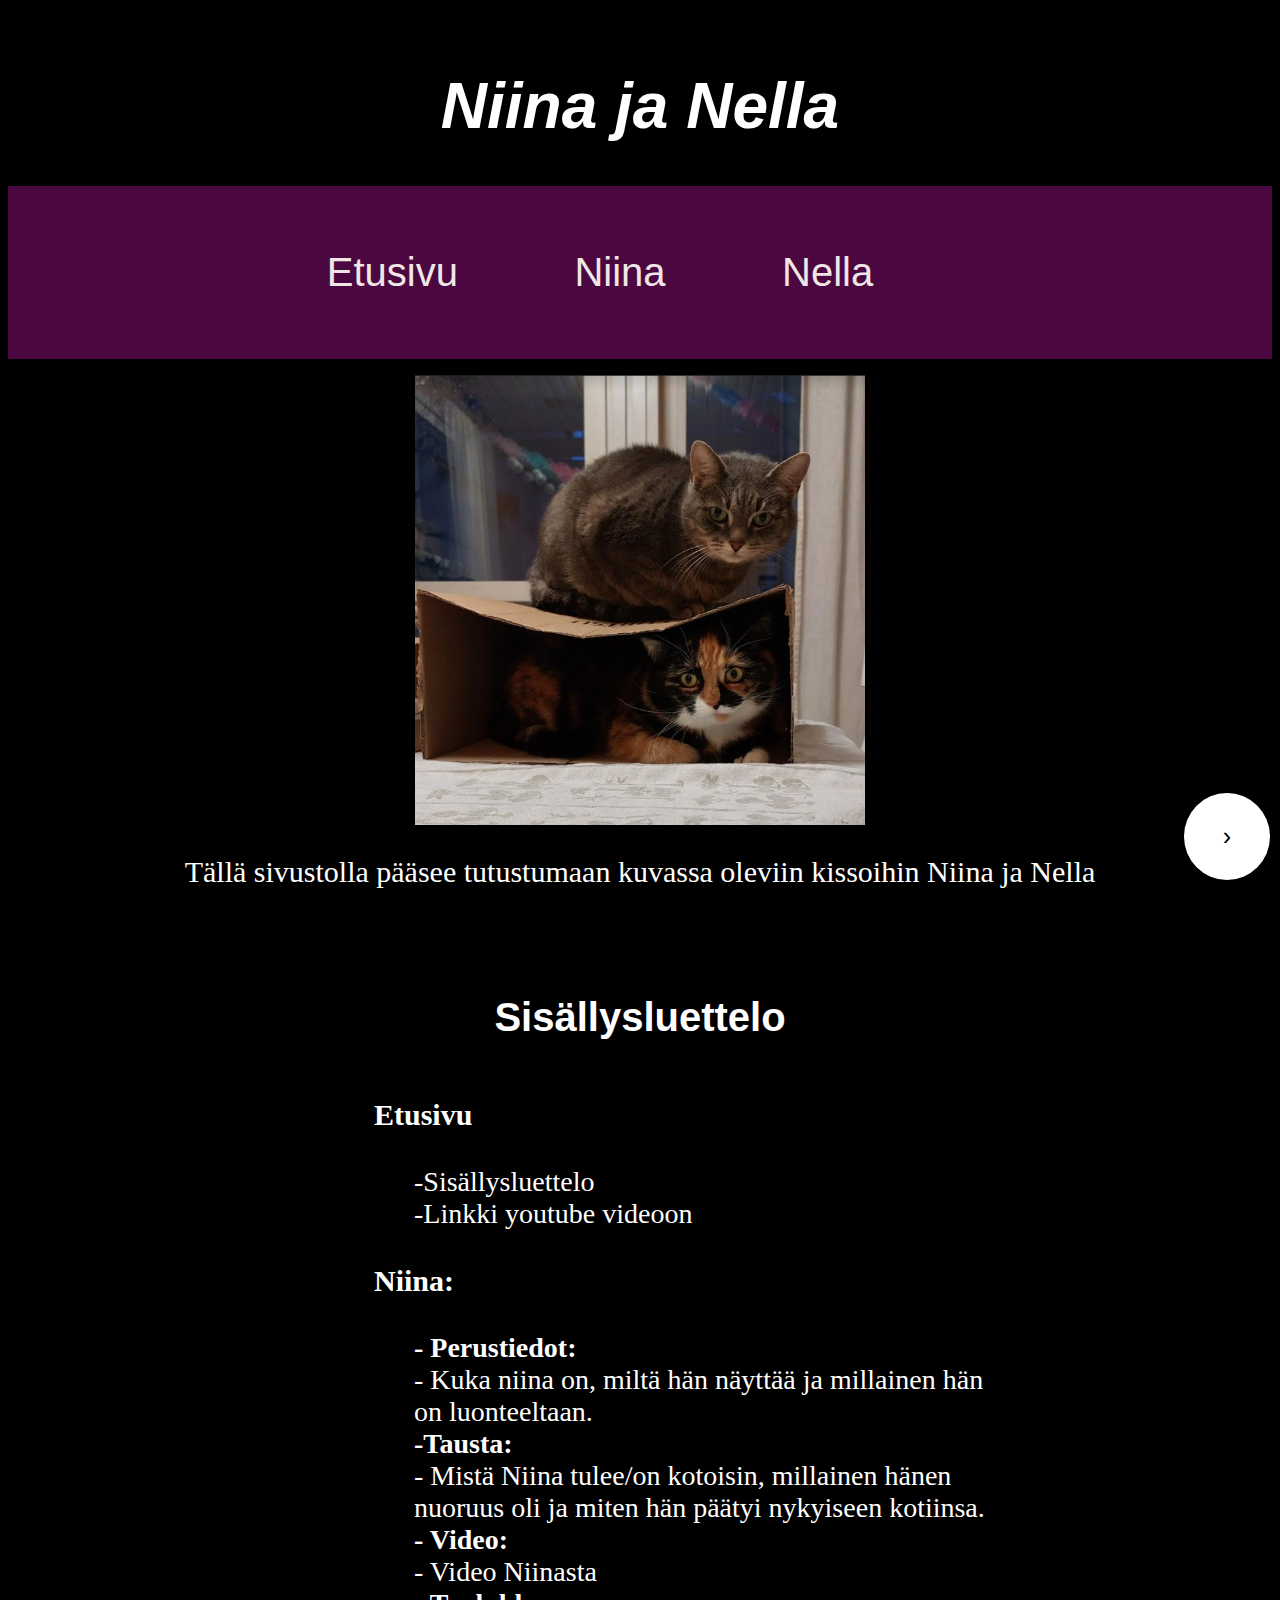
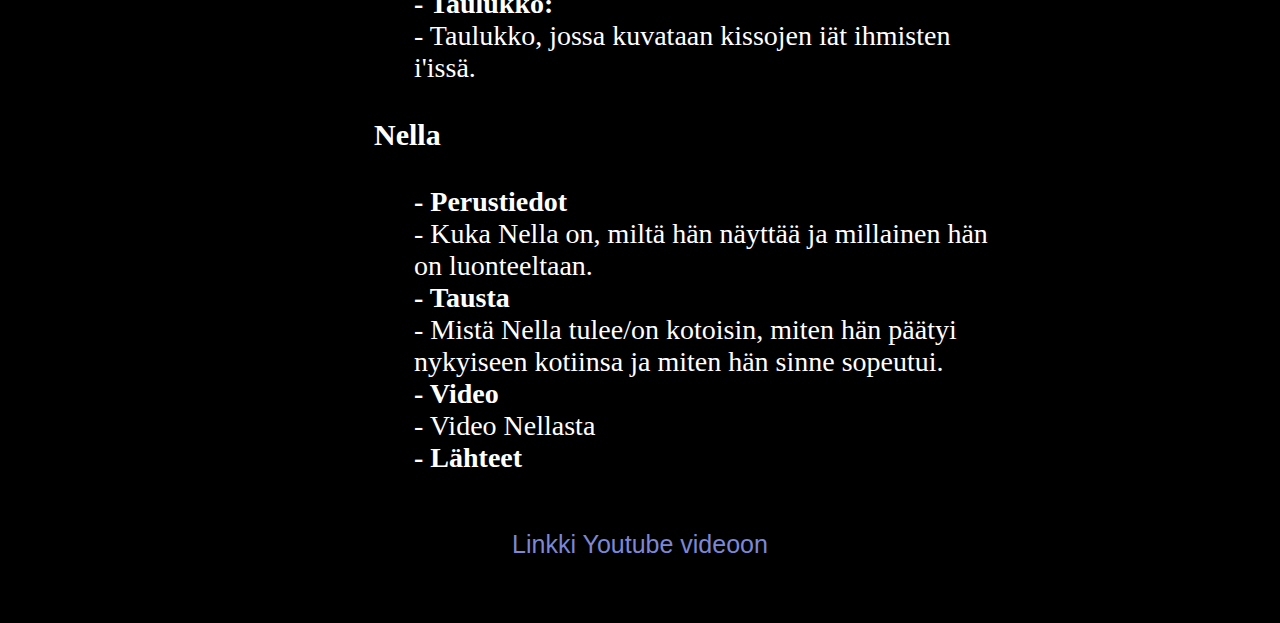
==== index.html @ 431d4f33 "moikku" ====
<!DOCTYPE html>
 <html>
     <head>
        <meta charset="UTF-8">
        <br>
         <title>Niina ja Nella</title>
         <link rel="stylesheet" href="style.css">
         <h1>Niina ja Nella</h1>
        

         <ul>
            <li><a href="index.html" class="active"> Etusivu</a></li>
            <li><a href="Niina.html" class="active">Niina</a></li>
            <li><a href="Nella.html">Nella</a></li>
          </ul>

          <a href="Niina.html" class="next round">&#8250;</a>
     </head> 
    <body> 
         <img src="niina ja nella.jpg" width="450px" height="450px">
         <p>Tällä sivustolla pääsee tutustumaan kuvassa oleviin kissoihin Niina ja Nella</p>

        <br><br>

        <h3>Sisällysluettelo</h3>
       
<br>
        <dl>
          <dt><b>Etusivu</b></dt><br>
          <dd>-Sisällysluettelo</dd>
          <dd>-Linkki youtube videoon</dd>

          <br>

          <dt><b>Niina:</b></dt> <br>

          <dd><b>- Perustiedot:</b><br>
          - Kuka niina on, miltä hän näyttää ja millainen hän on luonteeltaan. 
          </dd>
          
          <dd><b>-Tausta:</b><br>
          - Mistä Niina tulee/on kotoisin, millainen 
          hänen nuoruus oli ja miten hän päätyi nykyiseen kotiinsa.</dd>

          <dd><b>- Video:</b> <br>
         - Video Niinasta</dd>

          <dd><b>- Taulukko:</b><br>- Taulukko, jossa kuvataan kissojen iät ihmisten i'issä.</dd>
        
           <br>
         
          <dt><b>Nella</b></dt><br>
          <dd><b>- Perustiedot</b><br>- Kuka Nella on, miltä hän näyttää ja millainen hän on luonteeltaan. </dd>
          <dd><b>- Tausta</b><br>- Mistä Nella tulee/on kotoisin, miten hän päätyi nykyiseen kotiinsa ja miten hän sinne sopeutui.</dd>
          <dd><b>- Video</b><br>- Video Nellasta</dd>
          <dd><b>- Lähteet</b></dd>
          </dd>
        </dl>
         
         <br>
        <P><a href="https://youtube.com/shorts/CrnekV-C2Lc?feature=share" target="_blank" >Linkki Youtube videoon</a></P>
        <br>
          
            
     </body> 
 </html>
---- style.css ----
body {background-color:black;}
    h1  {color:white;
        text-align: center;
        font-style: italic;
        font-family:Arial, Helvetica, sans-serif;
        font-size: 64px;
    }
   

    p { text-align: center;
    font-size: 30px;
    padding-left: 150px;
    padding-right: 150px;
    color:white;
    }
    dl {
      font-size: 30px;
      width: 50%; 
      margin: 0 auto;
      padding-left: 250px;
      padding-right: 150px;
      color: white;
    }
    
    dd{
      font-size: 28px;
      
    }
    
    h2  {color: white;
        text-align: center;
        font-size: 40px;
        font-family: Arial, Helvetica, sans-serif}
    h3  {color: white;
        text-align: center;
        font-size: 40px;
        font-family: Arial, Helvetica, sans-serif}
   h4  {color: white;
    text-align: center;
    font-size: 40px;
font-family: Arial, Helvetica, sans-serif}

img {display: block;
    margin-left: auto;
    margin-right: auto;
    }
    .avatar {
        vertical-align: middle;
        width: 100px;
        height: 100px;
        border-radius: 50%;
      }
      .container{
        display: flex;
        justify-content: center;
        align-items: center;
       
      }
    
a {
    text-decoration: none;
    display: inline-block;
    padding: 8px 16px;
    font-size: 25px;
    color:rgb(124, 135, 215);
    font-family: Arial, Helvetica, sans-serif;
}
  
  .next {
    background-color:white;
    color: black;
 
        position:fixed;
        bottom: 20px;
        right: 10px;
        border: none;
        padding: 29px 39px;
        text-decoration: none;
    }
    
  .round {
    border-radius: 50%;
  }
   
  

    ul{list-style-type: none;
     margin: 1;
     padding: 50px 0;
     overflow: hidden;
     text-align: center;
     background-color: #4b073f;
     font-family: Arial, Helvetica, sans-serif;
     
     
}
li {
    float: none;
    display: inline-block; 
    margin-right: 80px; 
}


li a{display: block;
color: rgb(240, 230, 230);
text-align: center;
padding:14px 16px;
text-decoration: none;
font-size: 40px;
font-family: Arial, Helvetica, sans-serif;

}
li a:hover
  


body{
    display: flex;
    justify-content: center;
    align-items: center;
    height:100vh;
    background-color: white;
}
    .heart{
        position:absolute;
        left:50%;
        transform:translate(-50%,-50%);
        height: 100px;
        width:100px;
        background-color: red;
        transform: rotate(45deg);
        border-radius: 200px 200px 0 0;

    }
    .heart::before{
        content:"";
        position: absolute;
        top:30px;
        left: -30px;
        height: 160px;
        width:100px;
        background-color: red;
        transform: rotate(-90deg);
        border-radius: 200px 200px 0 0;
    }
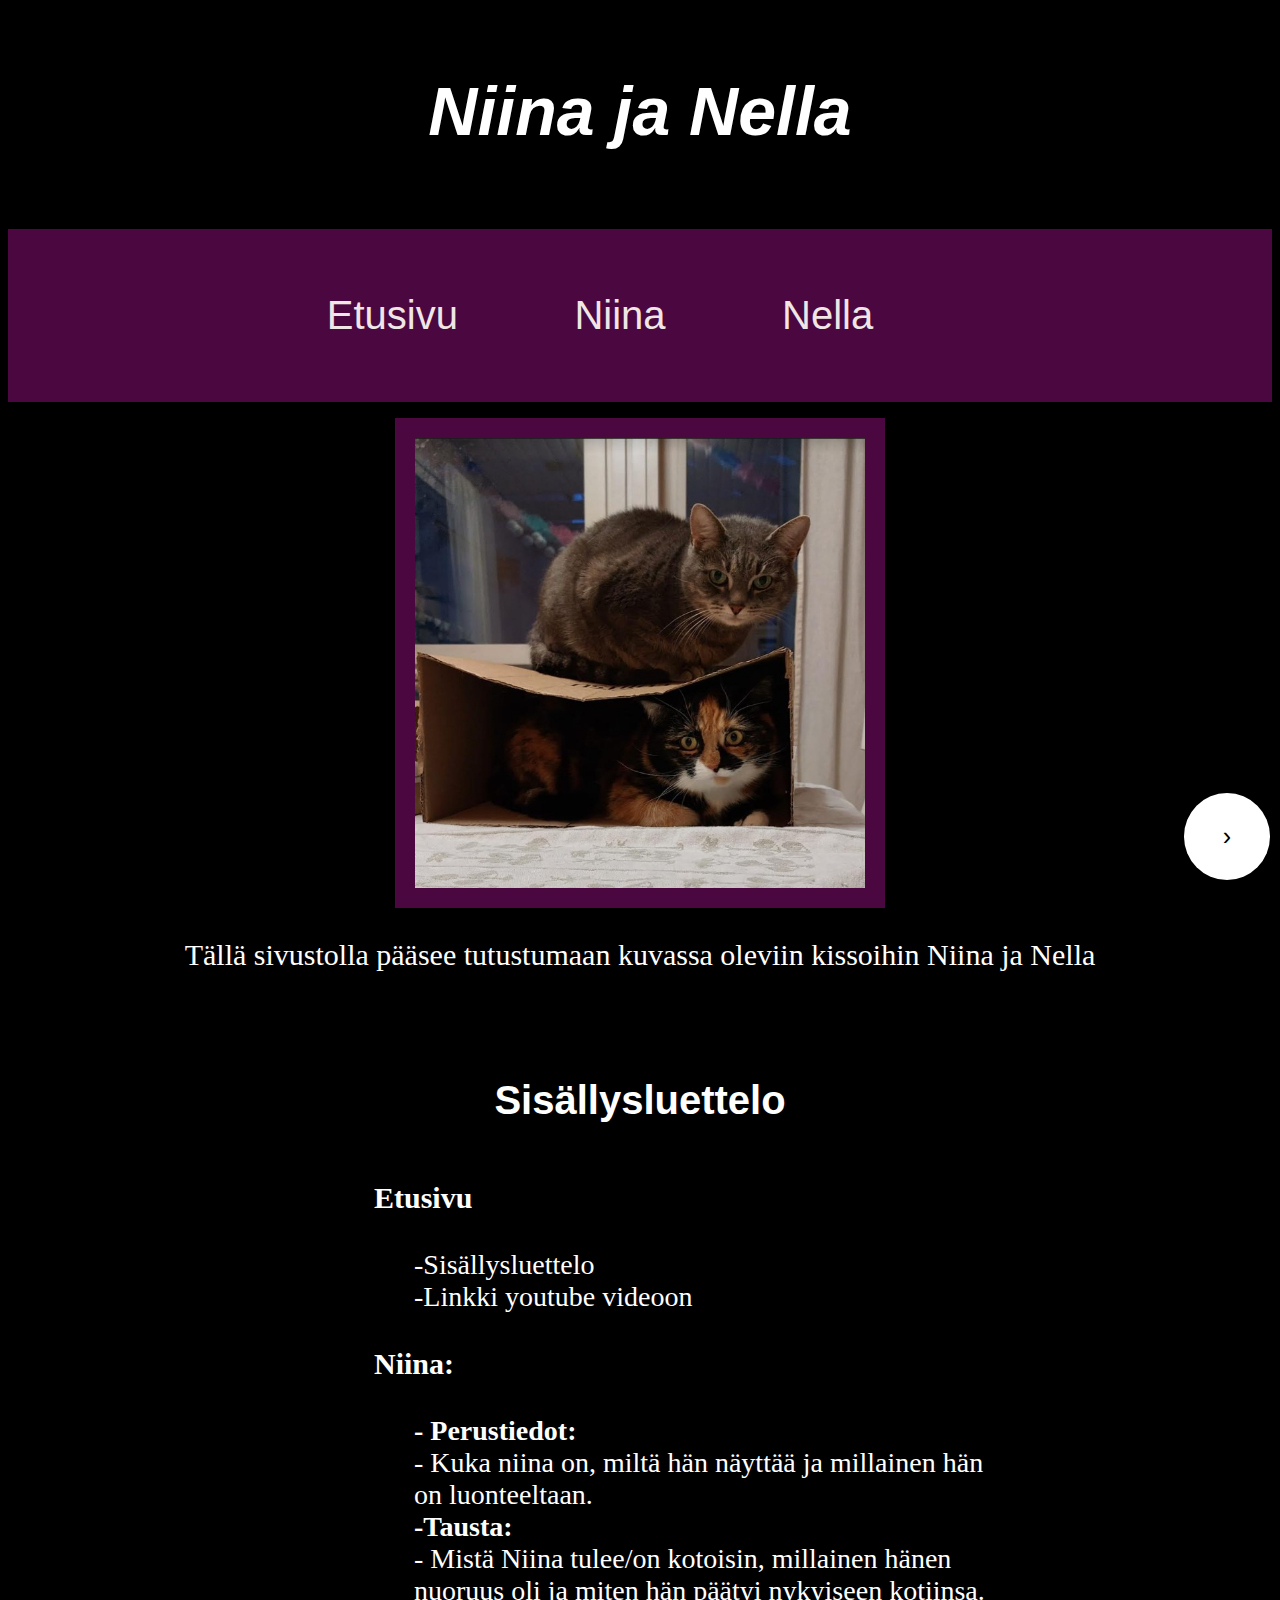
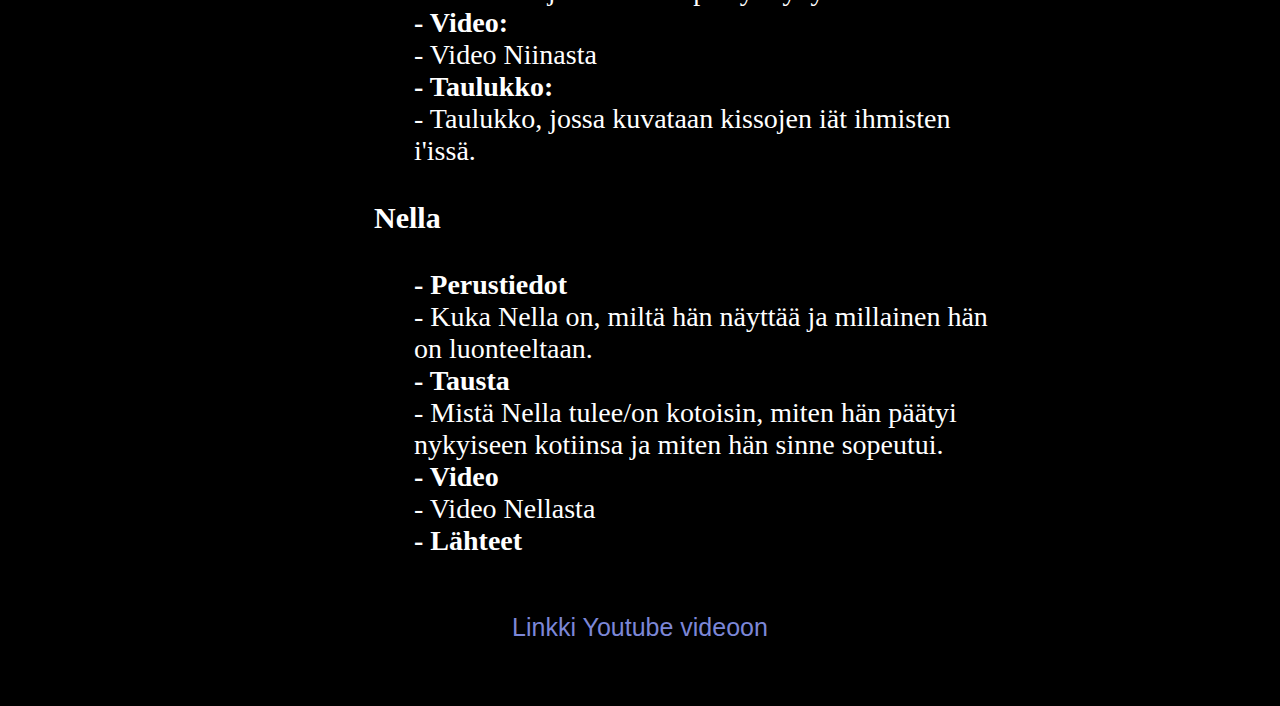
==== commit 2f068c59: "loput" ====
--- a/index.html
+++ b/index.html
@@ -6,6 +6,7 @@
          <title>Niina ja Nella</title>
          <link rel="stylesheet" href="style.css">
          <h1>Niina ja Nella</h1>
+         <br>
         
 
          <ul>
--- a/style.css
+++ b/style.css
@@ -3,7 +3,7 @@
         text-align: center;
         font-style: italic;
         font-family:Arial, Helvetica, sans-serif;
-        font-size: 64px;
+        font-size: 68px;
     }
    
 
@@ -43,6 +43,7 @@
 img {display: block;
     margin-left: auto;
     margin-right: auto;
+    border: 20px solid #4b073f;
     }
     .avatar {
         vertical-align: middle;
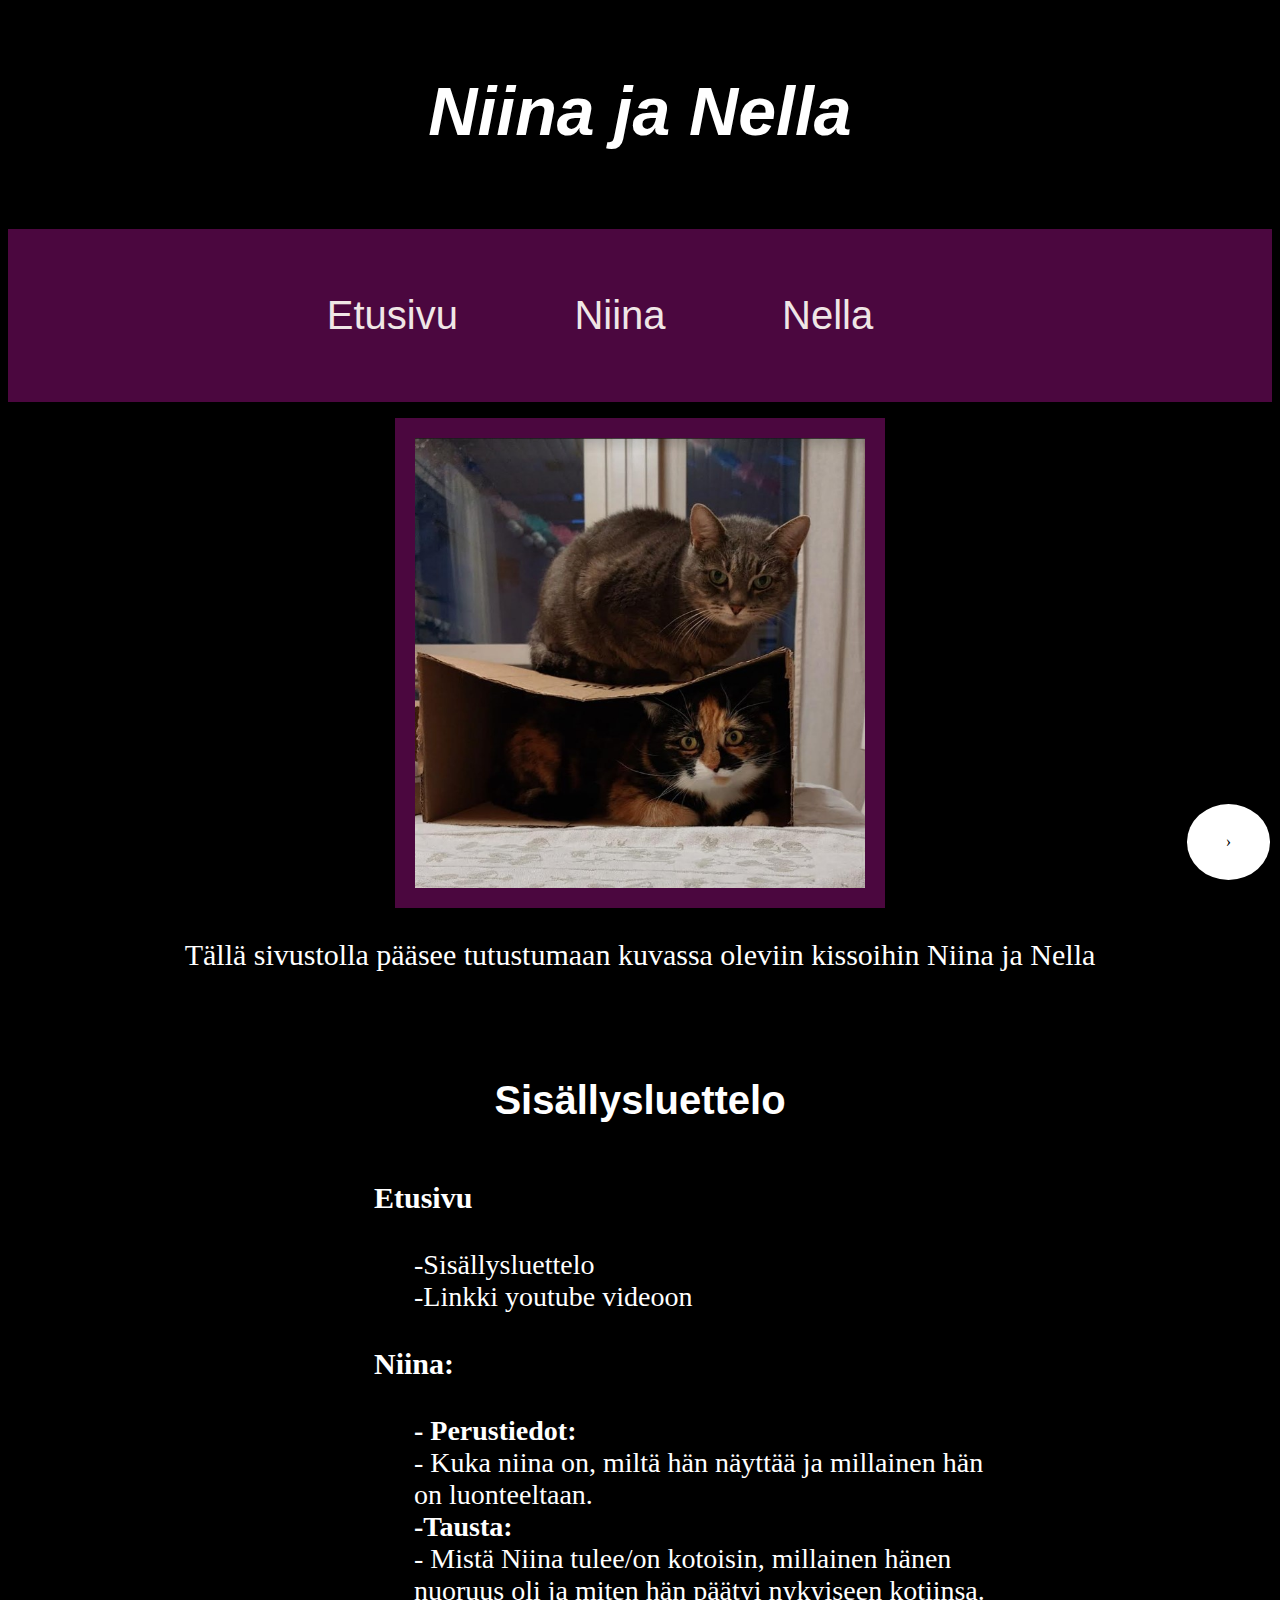
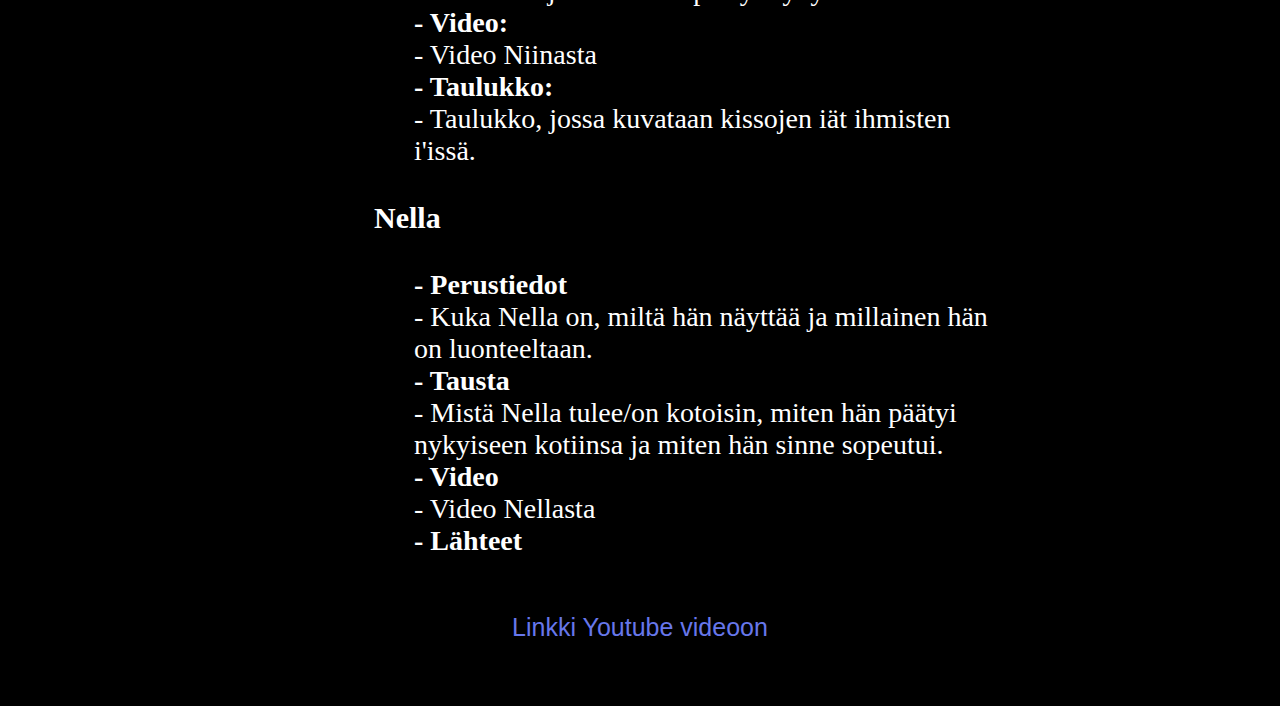
==== commit ab9ff6c2: "loput" ====
--- a/index.html
+++ b/index.html
@@ -2,64 +2,74 @@
  <html>
      <head>
         <meta charset="UTF-8">
-        <br>
-         <title>Niina ja Nella</title>
-         <link rel="stylesheet" href="style.css">
-         <h1>Niina ja Nella</h1>
-         <br>
-        
+          <br>
+          <title>Niina ja Nella</title>
+          <link rel="stylesheet" href="style.css">
+          <h1>Niina ja Nella</h1>
+          <br>
 
          <ul>
             <li><a href="index.html" class="active"> Etusivu</a></li>
             <li><a href="Niina.html" class="active">Niina</a></li>
             <li><a href="Nella.html">Nella</a></li>
-          </ul>
+         </ul>
 
-          <a href="Niina.html" class="next round">&#8250;</a>
+          <a href="Niina.html" class="button">&#8250;</a>
+
      </head> 
-    <body> 
-         <img src="niina ja nella.jpg" width="450px" height="450px">
-         <p>Tällä sivustolla pääsee tutustumaan kuvassa oleviin kissoihin Niina ja Nella</p>
 
-        <br><br>
+     <body> 
+
+         <img src="niina ja nella.jpg" alt="Niina ja Nella" width="450px" height="450px">
+           <p>Tällä sivustolla pääsee tutustumaan kuvassa oleviin kissoihin Niina ja Nella</p>
+
+         <br><br>
 
         <h3>Sisällysluettelo</h3>
        
-<br>
-        <dl>
+         <br>
+         <dl>
           <dt><b>Etusivu</b></dt><br>
-          <dd>-Sisällysluettelo</dd>
-          <dd>-Linkki youtube videoon</dd>
+           <dd>-Sisällysluettelo</dd>
+           <dd>-Linkki youtube videoon</dd>
 
           <br>
 
           <dt><b>Niina:</b></dt> <br>
 
-          <dd><b>- Perustiedot:</b><br>
+           <dd><b>- Perustiedot:</b><br>
           - Kuka niina on, miltä hän näyttää ja millainen hän on luonteeltaan. 
-          </dd>
+           </dd>
           
-          <dd><b>-Tausta:</b><br>
-          - Mistä Niina tulee/on kotoisin, millainen 
-          hänen nuoruus oli ja miten hän päätyi nykyiseen kotiinsa.</dd>
+           <dd><b>-Tausta:</b><br>
+           - Mistä Niina tulee/on kotoisin, millainen 
+            hänen nuoruus oli ja miten hän päätyi nykyiseen kotiinsa.</dd>
 
-          <dd><b>- Video:</b> <br>
-         - Video Niinasta</dd>
+           <dd><b>- Video:</b> <br>
+            - Video Niinasta</dd>
 
-          <dd><b>- Taulukko:</b><br>- Taulukko, jossa kuvataan kissojen iät ihmisten i'issä.</dd>
+           <dd><b>- Taulukko:</b><br>
+            - Taulukko, jossa kuvataan kissojen iät ihmisten i'issä.</dd>
         
            <br>
          
           <dt><b>Nella</b></dt><br>
-          <dd><b>- Perustiedot</b><br>- Kuka Nella on, miltä hän näyttää ja millainen hän on luonteeltaan. </dd>
-          <dd><b>- Tausta</b><br>- Mistä Nella tulee/on kotoisin, miten hän päätyi nykyiseen kotiinsa ja miten hän sinne sopeutui.</dd>
-          <dd><b>- Video</b><br>- Video Nellasta</dd>
-          <dd><b>- Lähteet</b></dd>
-          </dd>
+
+           <dd><b>- Perustiedot</b><br>
+            - Kuka Nella on, miltä hän näyttää ja millainen hän on luonteeltaan. </dd>
+
+           <dd><b>- Tausta</b><br>
+            - Mistä Nella tulee/on kotoisin, miten hän päätyi nykyiseen kotiinsa ja miten hän sinne sopeutui.</dd>
+
+           <dd><b>- Video</b><br>- 
+            Video Nellasta</dd>
+
+           <dd><b>- Lähteet</b></dd>
+           </dd>
         </dl>
          
          <br>
-        <P><a href="https://youtube.com/shorts/CrnekV-C2Lc?feature=share" target="_blank" >Linkki Youtube videoon</a></P>
+        <P><a href="https://youtube.com/shorts/CrnekV-C2Lc?feature=share" target="_blank" class="Linkki" >Linkki Youtube videoon</a></P>
         <br>
           
             
--- a/style.css
+++ b/style.css
@@ -37,7 +37,7 @@
         font-family: Arial, Helvetica, sans-serif}
    h4  {color: white;
     text-align: center;
-    font-size: 40px;
+    font-size: 30px;
 font-family: Arial, Helvetica, sans-serif}
 
 img {display: block;
@@ -45,29 +45,42 @@
     margin-right: auto;
     border: 20px solid #4b073f;
     }
-    .avatar {
-        vertical-align: middle;
-        width: 100px;
-        height: 100px;
-        border-radius: 50%;
-      }
-      .container{
-        display: flex;
-        justify-content: center;
-        align-items: center;
-       
-      }
     
-a {
+.avatar {
+  vertical-align: middle;
+  width: 100px;
+  height: 100px;
+  border-radius: 50%;
+   }
+
+.container{
+  display: flex;
+ justify-content: center;
+  align-items: center;
+  }
+    
+  table, th, td {
+    border: 1px solid rgb(230, 226, 226);
+    border-collapse: collapse;
+    color: white;
+    background-color: #47193f;
+    text-align: center; 
+    margin: 0 auto;
+    max-width: 30%; 
+    font-size: 25px;
+  
+  }
+  
+.Linkki {
     text-decoration: none;
     display: inline-block;
     padding: 8px 16px;
     font-size: 25px;
-    color:rgb(124, 135, 215);
+    color:rgb(103, 119, 235);
     font-family: Arial, Helvetica, sans-serif;
 }
   
-  .next {
+  .button {
     background-color:white;
     color: black;
  
@@ -79,22 +92,22 @@
         text-decoration: none;
     }
     
-  .round {
+  .button {
     border-radius: 50%;
   }
    
   
 
-    ul{list-style-type: none;
-     margin: 1;
-     padding: 50px 0;
-     overflow: hidden;
-     text-align: center;
-     background-color: #4b073f;
-     font-family: Arial, Helvetica, sans-serif;
+  ul{list-style-type: none;
+    margin: 1;
+    padding: 50px 0;
+    overflow: hidden;
+    text-align: center;
+    background-color: #4b073f;
+    font-family: Arial, Helvetica, sans-serif;
+  
+     }
      
-     
-}
 li {
     float: none;
     display: inline-block; 
@@ -122,6 +135,7 @@
     height:100vh;
     background-color: white;
 }
+
     .heart{
         position:absolute;
         left:50%;
@@ -131,17 +145,19 @@
         background-color: red;
         transform: rotate(45deg);
         border-radius: 200px 200px 0 0;
-
-    }
-    .heart::before{
-        content:"";
-        position: absolute;
-        top:30px;
-        left: -30px;
-        height: 160px;
-        width:100px;
-        background-color: red;
-        transform: rotate(-90deg);
-        border-radius: 200px 200px 0 0;
-    }
+        }
+        .heart::before{
+          content:"";
+          position: absolute;
+          top:30px;
+          left: -30px;
+          height: 160px;
+          width:100px;
+          background-color: red;
+          transform: rotate(-90deg);
+          border-radius: 200px 200px 0 0;
+          
+      }
+  
+  
        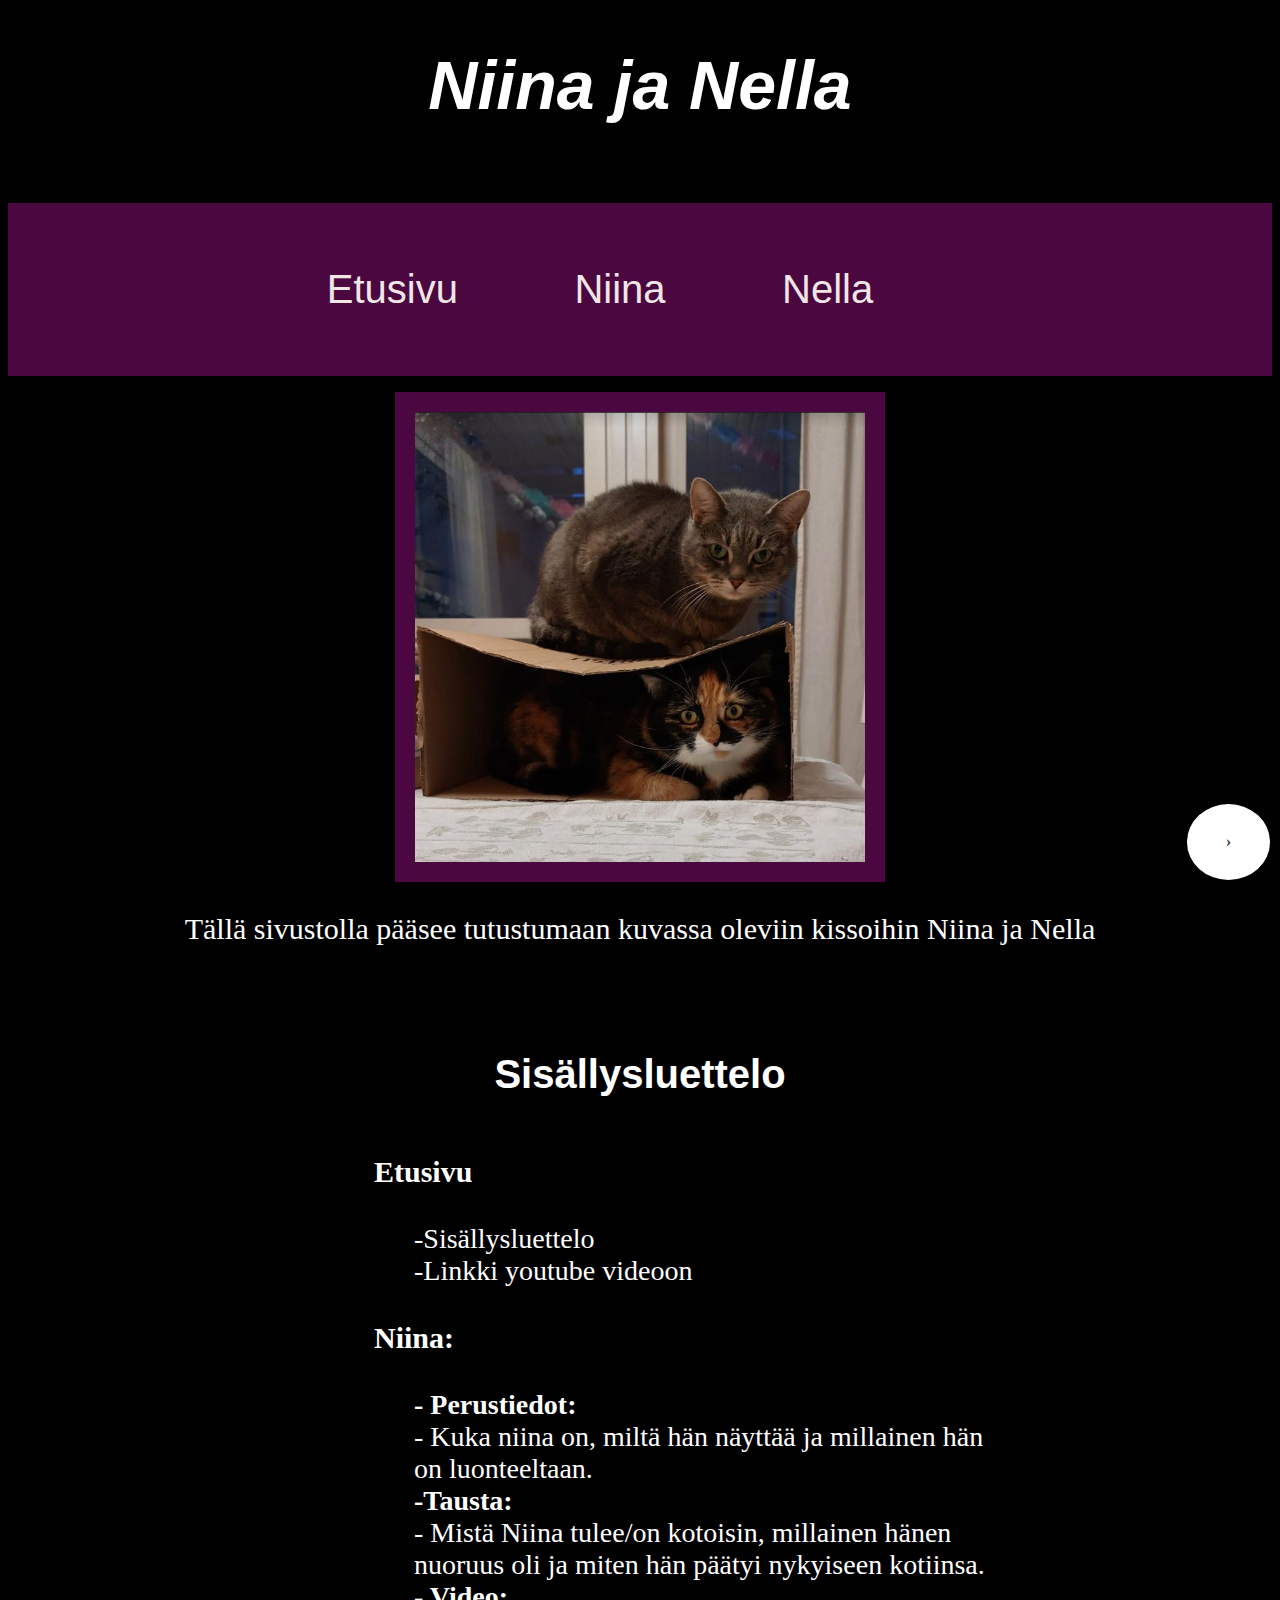
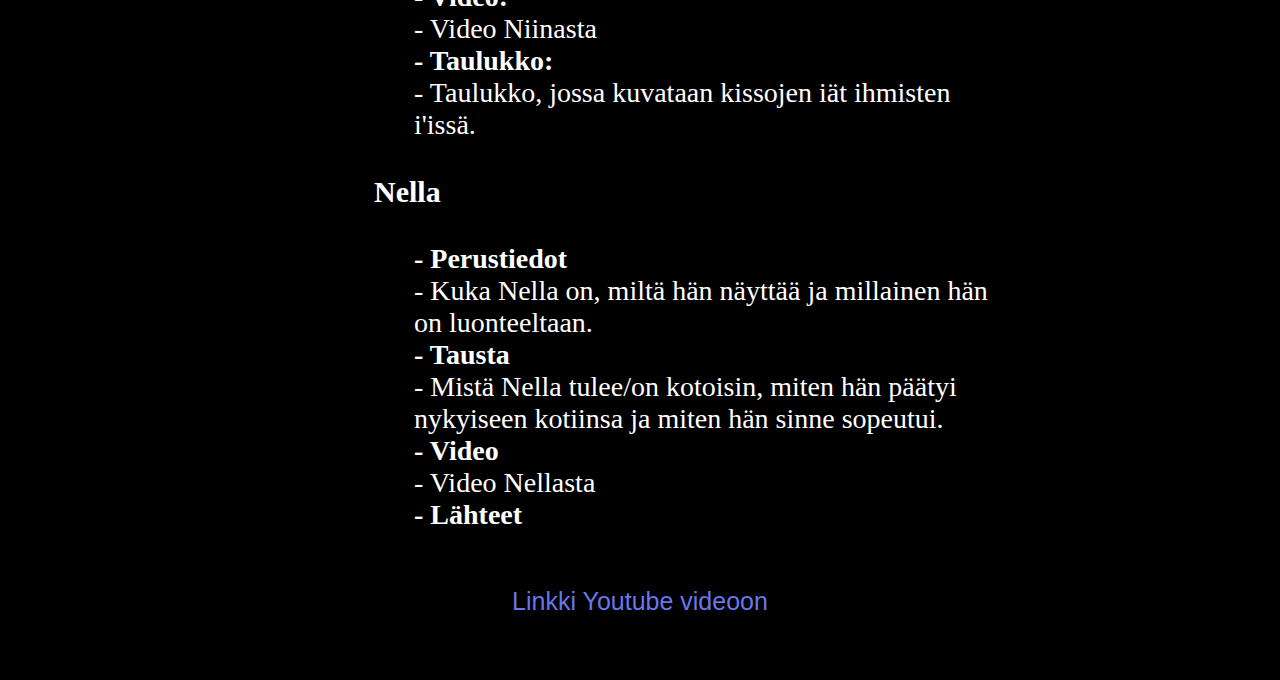
==== commit 599f9543: "hu" ====
--- a/index.html
+++ b/index.html
@@ -1,9 +1,9 @@
 <!DOCTYPE html>
- <html>
+ <html >
      <head>
         <meta charset="UTF-8">
-          <br>
           <title>Niina ja Nella</title>
+          
           <link rel="stylesheet" href="style.css">
           <h1>Niina ja Nella</h1>
           <br>
@@ -18,7 +18,7 @@
 
      </head> 
 
-     <body> 
+      <body> 
 
          <img src="niina ja nella.jpg" alt="Niina ja Nella" width="450px" height="450px">
            <p>Tällä sivustolla pääsee tutustumaan kuvassa oleviin kissoihin Niina ja Nella</p>
@@ -65,7 +65,7 @@
             Video Nellasta</dd>
 
            <dd><b>- Lähteet</b></dd>
-           </dd>
+        
         </dl>
          
          <br>
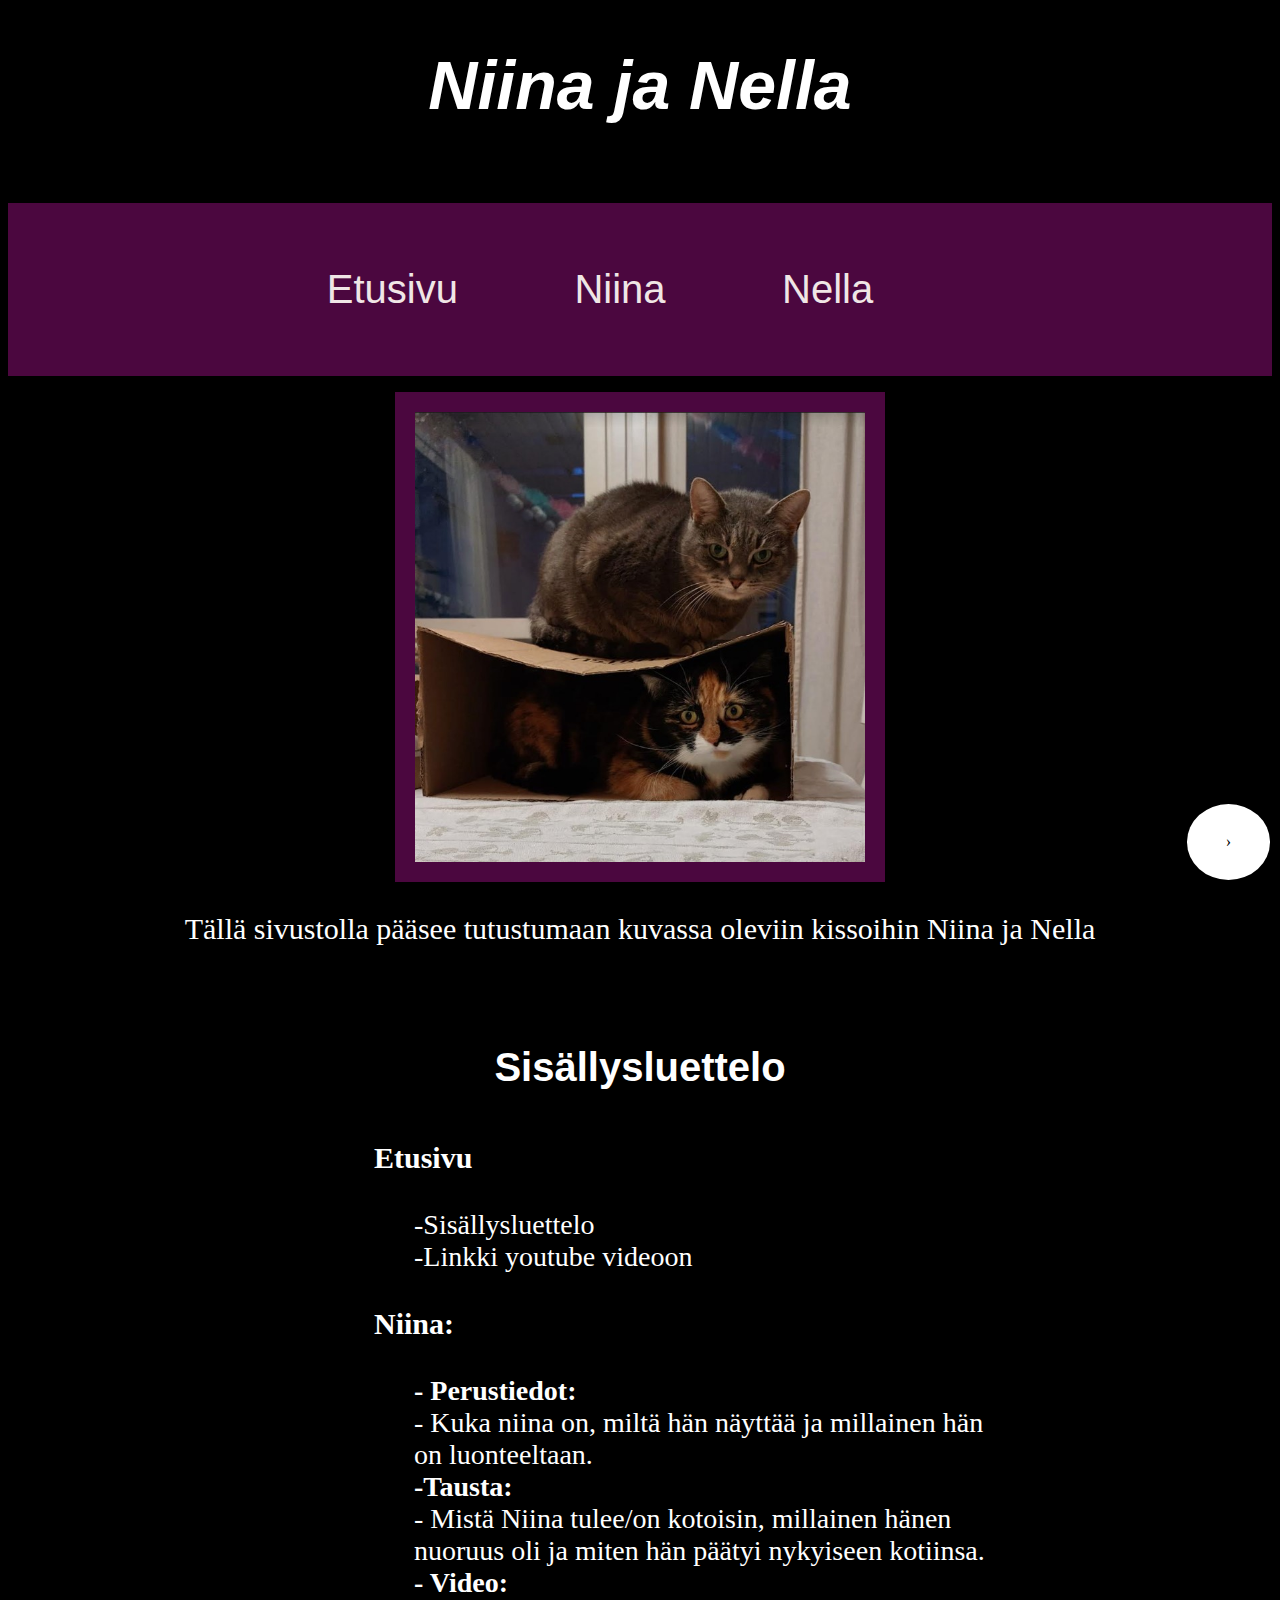
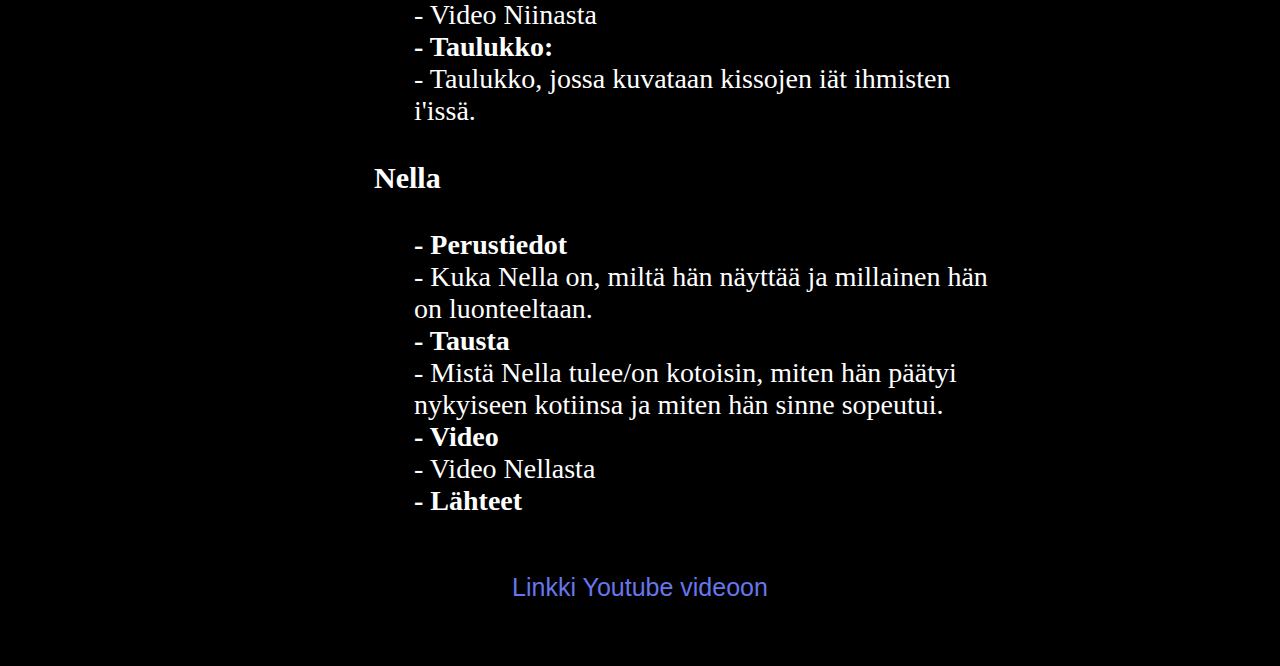
==== commit 4c937b46: "ioj" ====
--- a/index.html
+++ b/index.html
@@ -25,7 +25,7 @@
 
          <br><br>
 
-        <h3>Sisällysluettelo</h3>
+         <h2>Sisällysluettelo</h2>
        
          <br>
          <dl>
